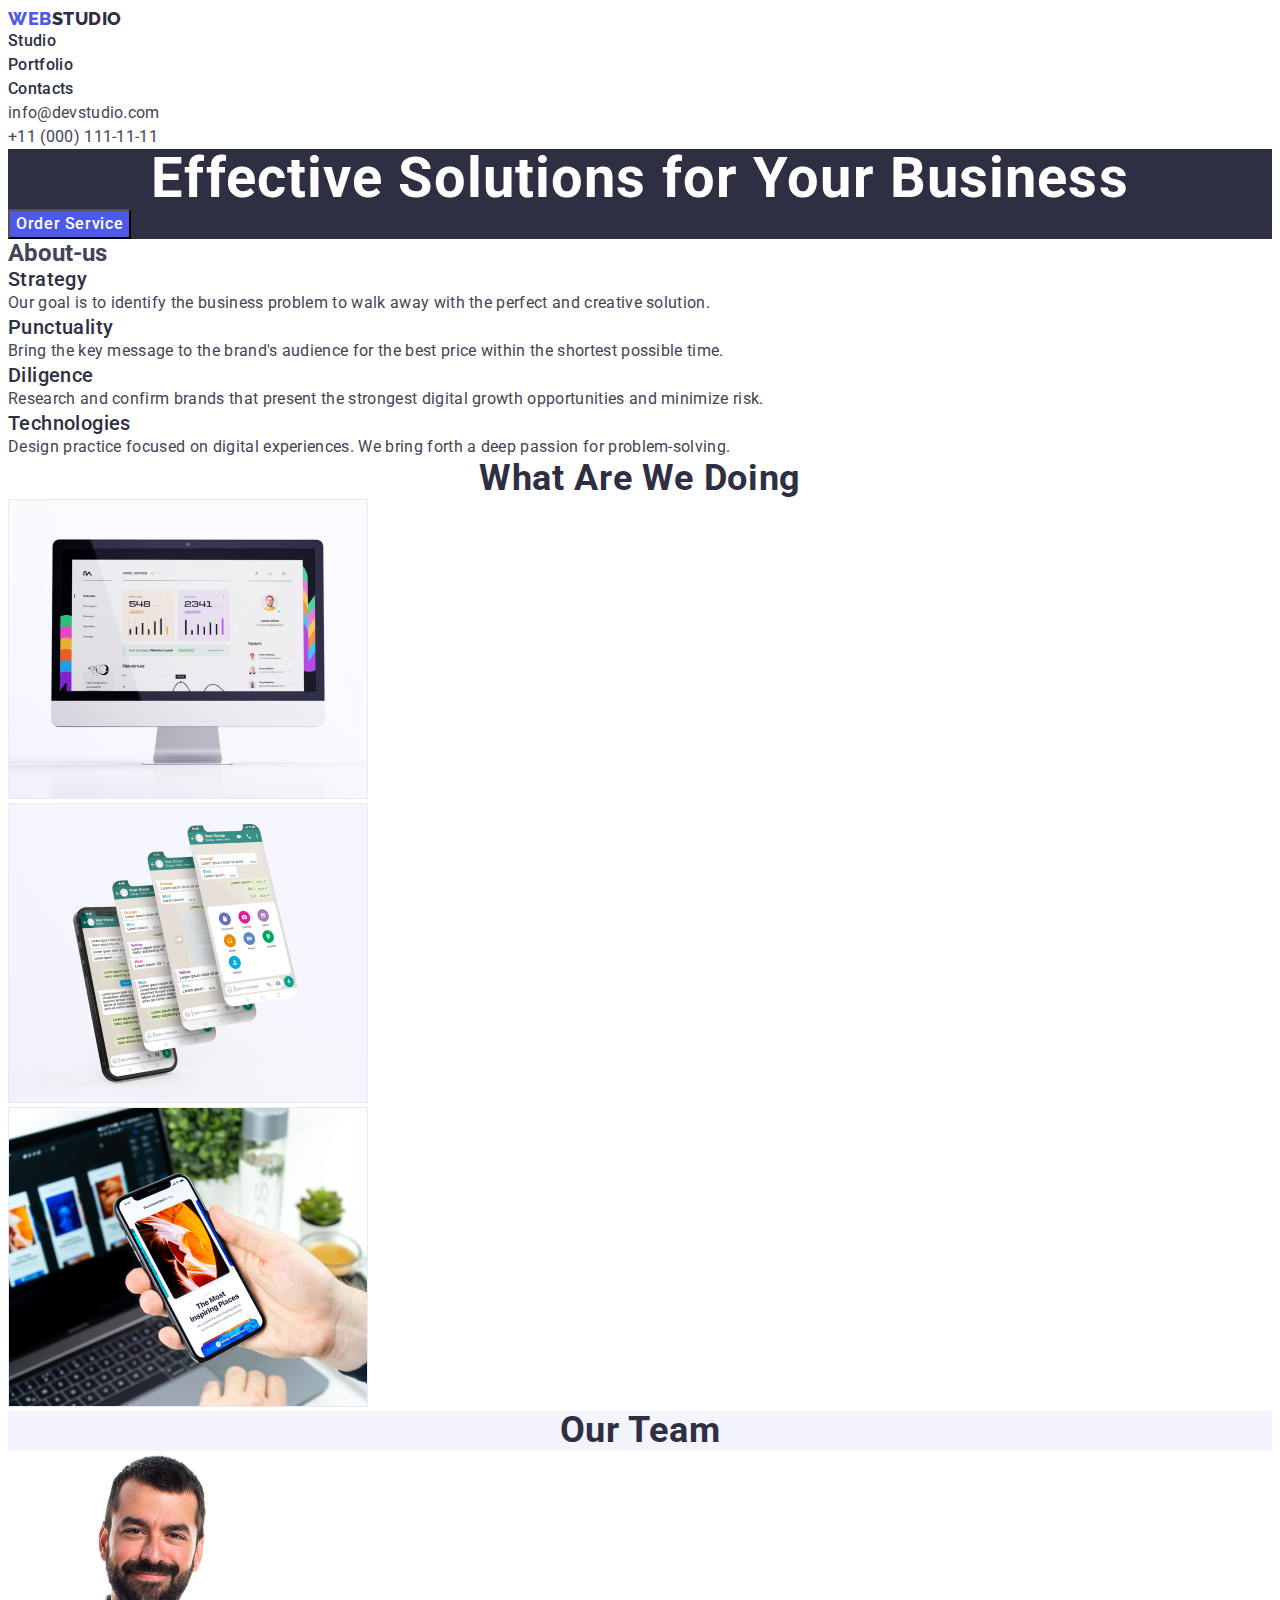
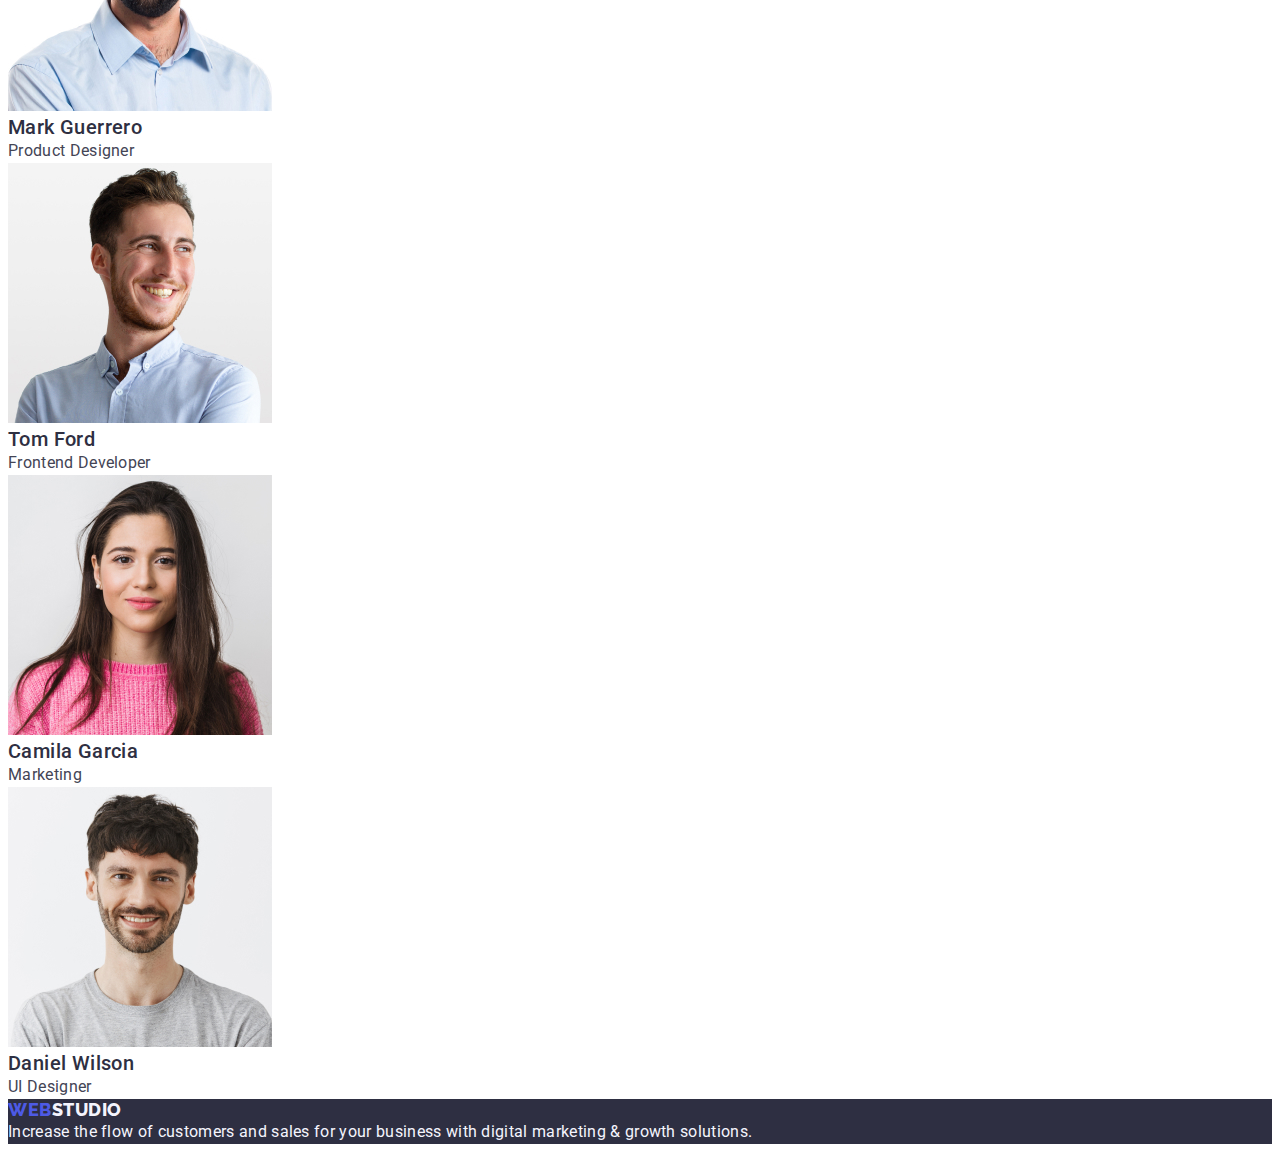
==== index.html @ ee645b49 "Initial commit" ====
<!DOCTYPE html>
<html lang="en">
  <head>
    <meta charset="UTF-8" />
    <meta http-equiv="X-UA-Compatible" content="IE=edge" />
    <meta name="viewport" content="width=device-width, initial-scale=1.0" />
    <title>WebStudio</title>
    <link
      rel="stylesheet"
      href="node_modules/modern-normalize/modern-normalize.css"
    />
    <link rel="stylesheet" href="./css/style.css" />
    <link rel="preconnect" href="https://fonts.googleapis.com" />
    <link rel="preconnect" href="https://fonts.gstatic.com" crossorigin />
    <link rel="preconnect" href="https://fonts.googleapis.com" />
    <link rel="preconnect" href="https://fonts.gstatic.com" crossorigin />
    <link
      href="https://fonts.googleapis.com/css2?family=Raleway:wght@800&family=Roboto:wght@400;500;700;900&display=swap"
      rel="stylesheet"
    />
  </head>
  <body>
    <header>
      <nav>
        <a href="./index.html" class="logo link"
          >Web<span class="header-span">Studio</span></a
        >
        <ul class="list">
          <li>
            <a class="nav-list-content link" href="./index.html">Studio</a>
          </li>
          <li>
            <a class="nav-list-content link" href="./portfolio.html"
              >Portfolio</a
            >
          </li>
          <li><a class="nav-list-content link" href="">Contacts</a></li>
        </ul>
      </nav>
      <address class="address-info">
        <ul class="list">
          <li>
            <a class="mail-tel link" href="mailto:info@devstudio.com"
              >info@devstudio.com</a
            >
          </li>
          <li>
            <a class="mail-tel link" href="tel:+110001111111"
              >+11 (000) 111-11-11</a
            >
          </li>
        </ul>
      </address>
    </header>
    <main>
      <section class="hero">
        <h1 class="hero-title">Effective Solutions for Your Business</h1>
        <button type="button" class="order-service">Order Service</button>
      </section>
      <section>
        <h2>About-us</h2>
        <ul class="benefits list">
          <li>
            <h3 class="benefits-title">Strategy</h3>
            <p class="benefits-text">
              Our goal is to identify the business problem to walk away with the
              perfect and creative solution.
            </p>
          </li>
          <li>
            <h3 class="benefits-title">Punctuality</h3>
            <p class="benefits-text">
              Bring the key message to the brand's audience for the best price
              within the shortest possible time.
            </p>
          </li>
          <li>
            <h3 class="benefits-title">Diligence</h3>
            <p class="benefits-text">
              Research and confirm brands that present the strongest digital
              growth opportunities and minimize risk.
            </p>
          </li>
          <li>
            <h3 class="benefits-title">Technologies</h3>
            <p class="benefits-text">
              Design practice focused on digital experiences. We bring forth a
              deep passion for problem-solving.
            </p>
          </li>
        </ul>
      </section>
      <section>
        <h2 class="achievements-people">What are we doing</h2>
        <ul class="list">
          <li>
            <img
              src="./images/img-1.jpg"
              alt="What we are doing"
              width="360"
              height="300"
            />
          </li>
          <li>
            <img
              src="./images/img-2.jpg"
              alt="What we are doing"
              width="360"
              height="300"
            />
          </li>
          <li>
            <img
              src="./images/img-3.jpg"
              alt="What we are doing"
              width="360"
              height="300"
            />
          </li>
        </ul>
      </section>
      <section class="who-we-are">
        <h2 class="achievements-people">Our Team</h2>
        <ul class="list">
          <li class="cards">
            <img
              src="./images/Mark-Guerrero.jpg"
              alt="Mark Guerrero"
              width="264"
              height="260"
            />
            <h3 class="benefits-title">Mark Guerrero</h3>
            <p class="benefits-text">Product Designer</p>
          </li>
          <li class="cards">
            <img
              src="./images/Tom-Ford.jpg"
              alt="Tom Ford"
              width="264"
              height="260"
            />
            <h3 class="benefits-title">Tom Ford</h3>
            <p class="benefits-text">Frontend Developer</p>
          </li>
          <li class="cards">
            <img
              src="./images/Camila-Garcia.jpg"
              alt="Camila Garcia"
              width="264"
              height="260"
            />
            <h3 class="benefits-title">Camila Garcia</h3>
            <p class="benefits-text">Marketing</p>
          </li>
          <li class="cards">
            <img
              src="./images/Daniel-Wilson.jpg"
              alt="Daniel Wilson"
              width="264"
              height="260"
            />
            <h3 class="benefits-title">Daniel Wilson</h3>
            <p class="benefits-text">UI Designer</p>
          </li>
        </ul>
      </section>
    </main>
    <footer class="footer">
      <a class="logo link" href="./index.html"
        >Web<span class="footer-span">Studio</span></a
      >
      <p class="footer-text">
        Increase the flow of customers and sales for your business with digital
        marketing & growth solutions.
      </p>
    </footer>
  </body>
</html>
---- css/style.css ----
/* Main-Page */
:root {
  --primary-font: "Roboto", sans-serif;
  --logo-color: #4d5ae5;
  --logo-font: "Raleway", sans-serif;
  --logo-font-weight: 800;
  --logo-font-size: 18px;
  --logo-line-height: 1.17;
  --letter-spacing: 0.03em;
  --logo-text-transform: uppercase;
  --slate-color: #434455;
  --logo-color: #4d5ae5;
  --navy-blue: #2e2f42;
  --ocean: #404bbf;
  --true-white-color: #ffffff;
  --cloud-color: #f4f4fd;
  --text-decoration: none;
}
p,
h1,
h2,
h3,
h4,
h5,
h6 {
  margin-top: 0;
  margin-bottom: 0;
}
ul,
li {
  margin-top: 0;
  margin-bottom: 0;
  padding-left: 0;
}

body {
  font-family: var(--primary-font);
  color: var(--slate-color);
  background-color: var(--true-white-color);
}
/* Header */
.logo {
  font-family: "Raleway", sans-serif;
  font-weight: 800;
  font-size: 18px;
  line-height: 1.17;
  letter-spacing: 0.03em;
  text-transform: uppercase;
  color: var(--logo-color);
}

.link {
  text-decoration: var(--text-decoration);
}

.header-span {
  color: var(--navy-blue);
}

.list {
  text-decoration: none;
  list-style: none;
}

.nav-list-content {
  font-weight: 500;
  line-height: 1.5;
  letter-spacing: 0.02em;
  color: var(--navy-blue);
}
.nav-list-content:hover {
  color: var(--ocean);
}
.nav-list-content:focus {
  color: var(--ocean);
}

.address-info {
  font-style: normal;
}

.mail-tel {
  line-height: 1.5;
  letter-spacing: 0.02em;
  color: var(--slate-color);
}
.mail-tel:hover {
  color: var(--ocean);
}

.mail-tel:focus {
  color: var(--ocean);
}
/* First-Secion */
.hero {
  background-color: var(--navy-blue);
}
.hero-title {
  font-size: 56px;
  line-height: 1.07;
  text-align: center;
  letter-spacing: 0.02em;
  color: #ffffff;
}
.order-service {
  background-color: #4d5ae5;
  font-family: "Roboto", sans-serif;
  font-weight: 500;
  font-size: 16px;
  line-height: 1.5;
  letter-spacing: 0.04em;
  color: var(--true-white-color);
  cursor: pointer;
}
.order-service:hover,
.order-service:focus {
  background-color: #404bbf;
}
/* Second-Section */
.benefits-title {
  font-weight: 500;
  font-size: 20px;
  line-height: 1.2;
  letter-spacing: 0.02em;
  color: var(--navy-blue);
}
.benefits-text {
  font-size: 16px;
  line-height: 1.5;
  letter-spacing: 0.02em;
}
/* Third-Section */
.achievements-people {
  font-size: 36px;
  line-height: 1.11;
  text-align: center;
  text-transform: capitalize;
  color: var(--navy-blue);
  letter-spacing: 0.02em;
}
/* Fourth-Section */
.who-we-are {
  background-color: var(--cloud-color);
}
.cards {
  background-color: var(--true-white-color);
}
/* Footer */
.footer {
  background-color: var(--navy-blue);
}
.footer-span {
  color: var(--cloud-color);
}
.footer-text {
  line-height: 1.5;
  color: var(--cloud-color);
  letter-spacing: 0.02em;
}
/* Portfolio-Page */

/* Header */
.portfolio-span {
  color: var(--navy-blue);
}
/* Main */
.buttons {
  font-family: "Roboto", sans-serif;
  font-weight: 500;
  font-size: 16px;
  line-height: 1.5;
  letter-spacing: 0.04em;
  color: var(--logo-color);
  background-color: var(--cloud-color);
  cursor: pointer;
}
.buttons:hover,
.buttons:focus {
  color: var(--true-white-color);
  background-color: var(--ocean);
}

.advantages {
  font-weight: 500;
  font-size: 20px;
  line-height: 1.2;
  letter-spacing: 0.02em;
  color: var(--navy-blue);
}
.advantages-text {
  font-size: 16px;
  line-height: 1.5;
  letter-spacing: 0.02em;
  color: var(--slate-color);
}
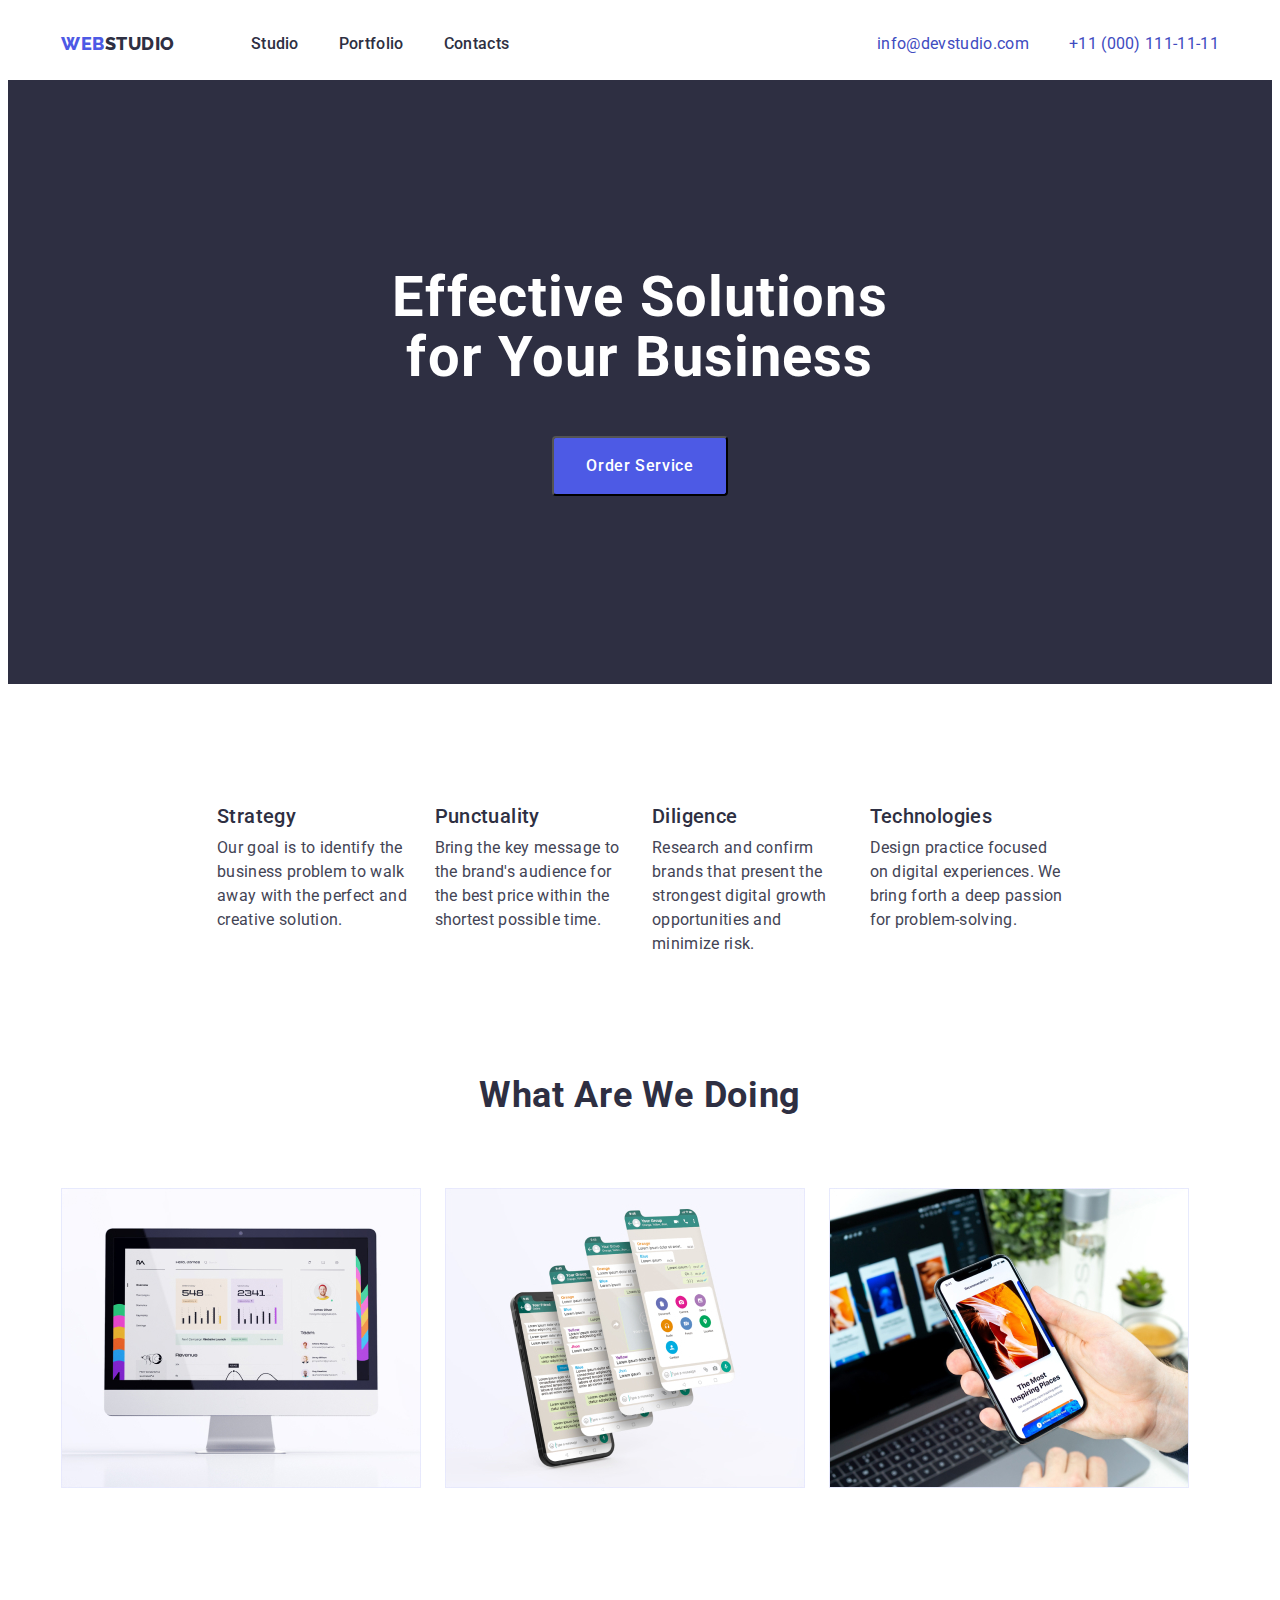
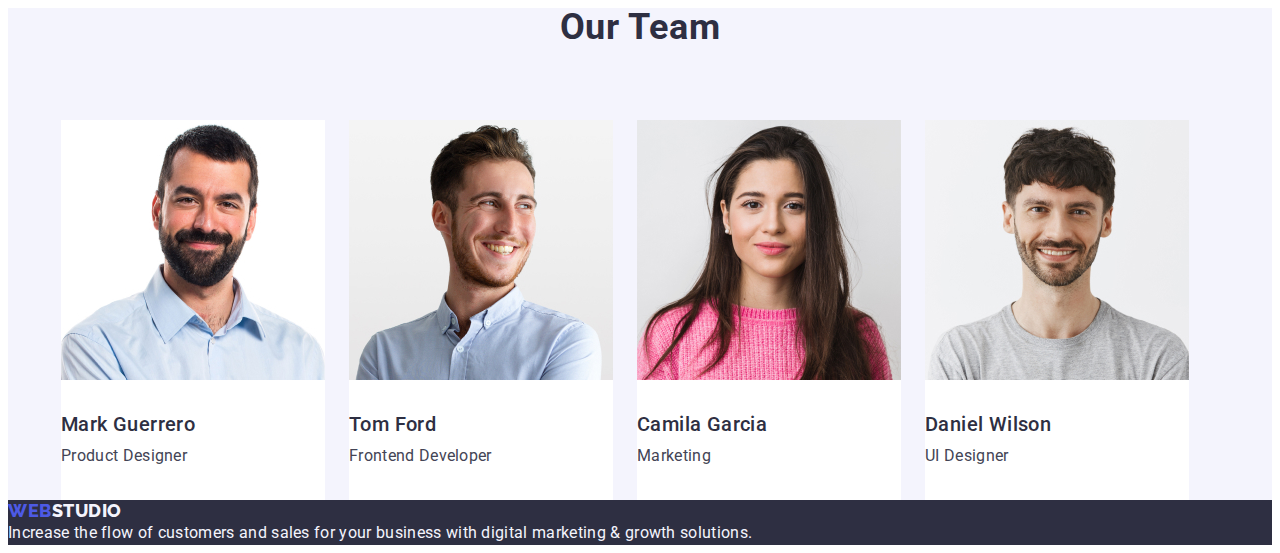
==== commit 784b1f85: "Summary" ====
--- a/index.html
+++ b/index.html
@@ -20,149 +20,163 @@
     />
   </head>
   <body>
-    <header>
-      <nav>
-        <a href="./index.html" class="logo link"
-          >Web<span class="header-span">Studio</span></a
-        >
-        <ul class="list">
-          <li>
-            <a class="nav-list-content link" href="./index.html">Studio</a>
-          </li>
-          <li>
-            <a class="nav-list-content link" href="./portfolio.html"
-              >Portfolio</a
-            >
-          </li>
-          <li><a class="nav-list-content link" href="">Contacts</a></li>
-        </ul>
-      </nav>
-      <address class="address-info">
-        <ul class="list">
-          <li>
-            <a class="mail-tel link" href="mailto:info@devstudio.com"
-              >info@devstudio.com</a
-            >
-          </li>
-          <li>
-            <a class="mail-tel link" href="tel:+110001111111"
-              >+11 (000) 111-11-11</a
-            >
-          </li>
-        </ul>
-      </address>
+    <header class="header">
+      <div class="container header-container">
+        <nav class="header-navigation">
+          <a href="./index.html" class="logo link"
+            >Web<span class="header-span">Studio</span></a
+          >
+          <ul class="header-menu list">
+            <li class="header-menu-item">
+              <a class="header-menu-content link" href="./index.html">Studio</a>
+            </li>
+            <li class="header-menu-item">
+              <a class="header-menu-content link" href="./portfolio.html"
+                >Portfolio</a
+              >
+            </li>
+            <li class="header-menu-item">
+              <a class="header-menu-content link" href="">Contacts</a>
+            </li>
+          </ul>
+        </nav>
+        <address class="address-info">
+          <ul class="mail-tel list">
+            <li class="mail-tel-item">
+              <a class="mail-tel-link link" href="mailto:info@devstudio.com"
+                >info@devstudio.com</a
+              >
+            </li>
+            <li class="mail-tel-item">
+              <a class="mail-tel-link link" href="tel:+110001111111"
+                >+11 (000) 111-11-11</a
+              >
+            </li>
+          </ul>
+        </address>
+      </div>
     </header>
     <main>
       <section class="hero">
-        <h1 class="hero-title">Effective Solutions for Your Business</h1>
-        <button type="button" class="order-service">Order Service</button>
+        <div class="container">
+          <h1 class="hero-title">Effective Solutions for Your Business</h1>
+          <button type="button" class="order-button order-button-text">
+            Order Service
+          </button>
+        </div>
+      </section>
+      <section class="benefits">
+        <div class="container">
+          <h2 class="visually-hidden">About-us</h2>
+          <ul class="benefits-list">
+            <li class="benefits-item">
+              <h3 class="benefits-title">Strategy</h3>
+              <p class="benefits-text">
+                Our goal is to identify the business problem to walk away with
+                the perfect and creative solution.
+              </p>
+            </li>
+            <li class="benefits-item">
+              <h3 class="benefits-title">Punctuality</h3>
+              <p class="benefits-text">
+                Bring the key message to the brand's audience for the best price
+                within the shortest possible time.
+              </p>
+            </li>
+            <li class="benefits-item">
+              <h3 class="benefits-title">Diligence</h3>
+              <p class="benefits-text">
+                Research and confirm brands that present the strongest digital
+                growth opportunities and minimize risk.
+              </p>
+            </li>
+            <li class="benefits-item">
+              <h3 class="benefits-title">Technologies</h3>
+              <p class="benefits-text">
+                Design practice focused on digital experiences. We bring forth a
+                deep passion for problem-solving.
+              </p>
+            </li>
+          </ul>
+        </div>
       </section>
       <section>
-        <h2>About-us</h2>
-        <ul class="benefits list">
-          <li>
-            <h3 class="benefits-title">Strategy</h3>
-            <p class="benefits-text">
-              Our goal is to identify the business problem to walk away with the
-              perfect and creative solution.
-            </p>
-          </li>
-          <li>
-            <h3 class="benefits-title">Punctuality</h3>
-            <p class="benefits-text">
-              Bring the key message to the brand's audience for the best price
-              within the shortest possible time.
-            </p>
-          </li>
-          <li>
-            <h3 class="benefits-title">Diligence</h3>
-            <p class="benefits-text">
-              Research and confirm brands that present the strongest digital
-              growth opportunities and minimize risk.
-            </p>
-          </li>
-          <li>
-            <h3 class="benefits-title">Technologies</h3>
-            <p class="benefits-text">
-              Design practice focused on digital experiences. We bring forth a
-              deep passion for problem-solving.
-            </p>
-          </li>
-        </ul>
-      </section>
-      <section>
-        <h2 class="achievements-people">What are we doing</h2>
-        <ul class="list">
-          <li>
-            <img
-              src="./images/img-1.jpg"
-              alt="What we are doing"
-              width="360"
-              height="300"
-            />
-          </li>
-          <li>
-            <img
-              src="./images/img-2.jpg"
-              alt="What we are doing"
-              width="360"
-              height="300"
-            />
-          </li>
-          <li>
-            <img
-              src="./images/img-3.jpg"
-              alt="What we are doing"
-              width="360"
-              height="300"
-            />
-          </li>
-        </ul>
+        <div class="container">
+          <h2 class="achievements-people">What are we doing</h2>
+          <ul class="achievements-list list">
+            <li class="achievements-item">
+              <img
+                src="./images/img-1.jpg"
+                alt="What we are doing"
+                width="360"
+                height="300"
+              />
+            </li>
+            <li class="achievements-item">
+              <img
+                src="./images/img-2.jpg"
+                alt="What we are doing"
+                width="360"
+                height="300"
+              />
+            </li>
+            <li class="achievements-item">
+              <img
+                src="./images/img-3.jpg"
+                alt="What we are doing"
+                width="360"
+                height="300"
+              />
+            </li>
+          </ul>
+        </div>
       </section>
       <section class="who-we-are">
-        <h2 class="achievements-people">Our Team</h2>
-        <ul class="list">
-          <li class="cards">
-            <img
-              src="./images/Mark-Guerrero.jpg"
-              alt="Mark Guerrero"
-              width="264"
-              height="260"
-            />
-            <h3 class="benefits-title">Mark Guerrero</h3>
-            <p class="benefits-text">Product Designer</p>
-          </li>
-          <li class="cards">
-            <img
-              src="./images/Tom-Ford.jpg"
-              alt="Tom Ford"
-              width="264"
-              height="260"
-            />
-            <h3 class="benefits-title">Tom Ford</h3>
-            <p class="benefits-text">Frontend Developer</p>
-          </li>
-          <li class="cards">
-            <img
-              src="./images/Camila-Garcia.jpg"
-              alt="Camila Garcia"
-              width="264"
-              height="260"
-            />
-            <h3 class="benefits-title">Camila Garcia</h3>
-            <p class="benefits-text">Marketing</p>
-          </li>
-          <li class="cards">
-            <img
-              src="./images/Daniel-Wilson.jpg"
-              alt="Daniel Wilson"
-              width="264"
-              height="260"
-            />
-            <h3 class="benefits-title">Daniel Wilson</h3>
-            <p class="benefits-text">UI Designer</p>
-          </li>
-        </ul>
+        <div class="container">
+          <h2 class="our-team">Our Team</h2>
+          <ul class="people-list list">
+            <li class="cards">
+              <img
+                src="./images/Mark-Guerrero.jpg"
+                alt="Mark Guerrero"
+                width="264"
+                height="260"
+              />
+              <h3 class="people-names">Mark Guerrero</h3>
+              <p class="jobs">Product Designer</p>
+            </li>
+            <li class="cards">
+              <img
+                src="./images/Tom-Ford.jpg"
+                alt="Tom Ford"
+                width="264"
+                height="260"
+              />
+              <h3 class="people-names">Tom Ford</h3>
+              <p class="jobs">Frontend Developer</p>
+            </li>
+            <li class="cards">
+              <img
+                src="./images/Camila-Garcia.jpg"
+                alt="Camila Garcia"
+                width="264"
+                height="260"
+              />
+              <h3 class="people-names">Camila Garcia</h3>
+              <p class="jobs">Marketing</p>
+            </li>
+            <li class="cards">
+              <img
+                src="./images/Daniel-Wilson.jpg"
+                alt="Daniel Wilson"
+                width="264"
+                height="260"
+              />
+              <h3 class="people-names">Daniel Wilson</h3>
+              <p class="jobs">UI Designer</p>
+            </li>
+          </ul>
+        </div>
       </section>
     </main>
     <footer class="footer">
--- a/css/style.css
+++ b/css/style.css
@@ -33,12 +33,44 @@
   padding-left: 0;
 }
 
+img {
+  display: block;
+}
+
 body {
   font-family: var(--primary-font);
   color: var(--slate-color);
   background-color: var(--true-white-color);
 }
+
+.container {
+  width: 100%;
+  max-width: 1158px;
+  padding-left: 15px;
+  padding-right: 15px;
+  margin: 0 auto;
+}
+
+.visually-hidden {
+  position: absolute;
+  width: 1px;
+  height: 1px;
+  margin: -1px;
+  border: 0;
+  padding: 0;
+  white-space: nowrap;
+  clip-path: inset(100%);
+  clip: rect(0 0 0 0);
+  overflow: hidden;
+}
+
 /* Header */
+
+.header {
+  padding-top: 24px;
+  padding-bottom: 24px;
+}
+
 .logo {
   font-family: "Raleway", sans-serif;
   font-weight: 800;
@@ -47,6 +79,8 @@
   letter-spacing: 0.03em;
   text-transform: uppercase;
   color: var(--logo-color);
+  display: flex;
+  align-items: center;
 }
 
 .link {
@@ -62,16 +96,42 @@
   list-style: none;
 }
 
-.nav-list-content {
-  font-weight: 500;
-  line-height: 1.5;
-  letter-spacing: 0.02em;
-  color: var(--navy-blue);
-}
-.nav-list-content:hover {
+.header-navigation {
+  display: flex;
+  align-items: center;
+}
+
+.header-menu {
+  display: flex;
+  margin-left: 76px;
+  gap: 40px;
+}
+
+.header-menu-item {
+  display: flex;
+}
+
+.header-container {
+  display: flex;
+  align-items: center;
+  justify-content: space-between;
+}
+
+.mail-tel {
+  display: flex;
+  gap: 40px;
+}
+
+.header-menu-content {
+  font-weight: 500;
+  line-height: 1.5;
+  letter-spacing: 0.02em;
+  color: var(--navy-blue);
+}
+.header-menu-content:hover {
   color: var(--ocean);
 }
-.nav-list-content:focus {
+.header-menu-content:focus {
   color: var(--ocean);
 }
 
@@ -79,21 +139,24 @@
   font-style: normal;
 }
 
-.mail-tel {
+.mail-tel-link {
   line-height: 1.5;
   letter-spacing: 0.02em;
   color: var(--slate-color);
 }
-.mail-tel:hover {
+.mail-tel-link:hover {
   color: var(--ocean);
 }
 
-.mail-tel:focus {
+.mail-tel-link {
   color: var(--ocean);
 }
 /* First-Secion */
+
 .hero {
+  padding-bottom: 120px;
   background-color: var(--navy-blue);
+  padding: 188px 0;
 }
 .hero-title {
   font-size: 56px;
@@ -101,8 +164,18 @@
   text-align: center;
   letter-spacing: 0.02em;
   color: #ffffff;
-}
-.order-service {
+  max-width: 496px;
+  margin: 0 auto;
+}
+
+.order-button {
+  margin: 0 auto;
+  display: block;
+  margin-top: 48px;
+  border-radius: 4px;
+}
+
+.order-button-text {
   background-color: #4d5ae5;
   font-family: "Roboto", sans-serif;
   font-weight: 500;
@@ -111,18 +184,39 @@
   letter-spacing: 0.04em;
   color: var(--true-white-color);
   cursor: pointer;
-}
-.order-service:hover,
-.order-service:focus {
+  padding: 16px 32px;
+}
+.order-button-text:hover,
+.order-button-text:focus {
   background-color: #404bbf;
 }
 /* Second-Section */
+
+.benefits {
+  padding-top: 120px;
+  padding-bottom: 120px;
+  display: flex;
+}
+
+.benefits-item {
+  width: calc((100% - 24px * 3) / 4);
+}
+
+.benefits-list {
+  padding-right: 156px;
+  padding-left: 156px;
+  display: flex;
+  list-style-type: none;
+  gap: 24px;
+}
+
 .benefits-title {
   font-weight: 500;
   font-size: 20px;
   line-height: 1.2;
   letter-spacing: 0.02em;
   color: var(--navy-blue);
+  margin-bottom: 8px;
 }
 .benefits-text {
   font-size: 16px;
@@ -137,8 +231,52 @@
   text-transform: capitalize;
   color: var(--navy-blue);
   letter-spacing: 0.02em;
+  margin: 0 auto;
+  margin-bottom: 72px;
+}
+
+.achievements-list {
+  display: flex;
+  gap: 24px;
+  margin-bottom: 120px;
 }
 /* Fourth-Section */
+
+.our-team {
+  font-size: 36px;
+  line-height: 1.11;
+  text-align: center;
+  text-transform: capitalize;
+  color: var(--navy-blue);
+  letter-spacing: 0.02em;
+  margin: 0 auto;
+  margin-bottom: 72px;
+  margin-top: 120px;
+}
+
+.people-list {
+  display: flex;
+  gap: 24px;
+  margin-top: 72px;
+}
+
+.people-names {
+  font-weight: 500;
+  font-size: 20px;
+  line-height: 1.2;
+  letter-spacing: 0.02em;
+  color: var(--navy-blue);
+  margin-top: 32px;
+  margin-bottom: 8px;
+}
+
+.jobs {
+  font-size: 16px;
+  line-height: 1.5;
+  letter-spacing: 0.02em;
+  margin-bottom: 32px;
+}
+
 .who-we-are {
   background-color: var(--cloud-color);
 }
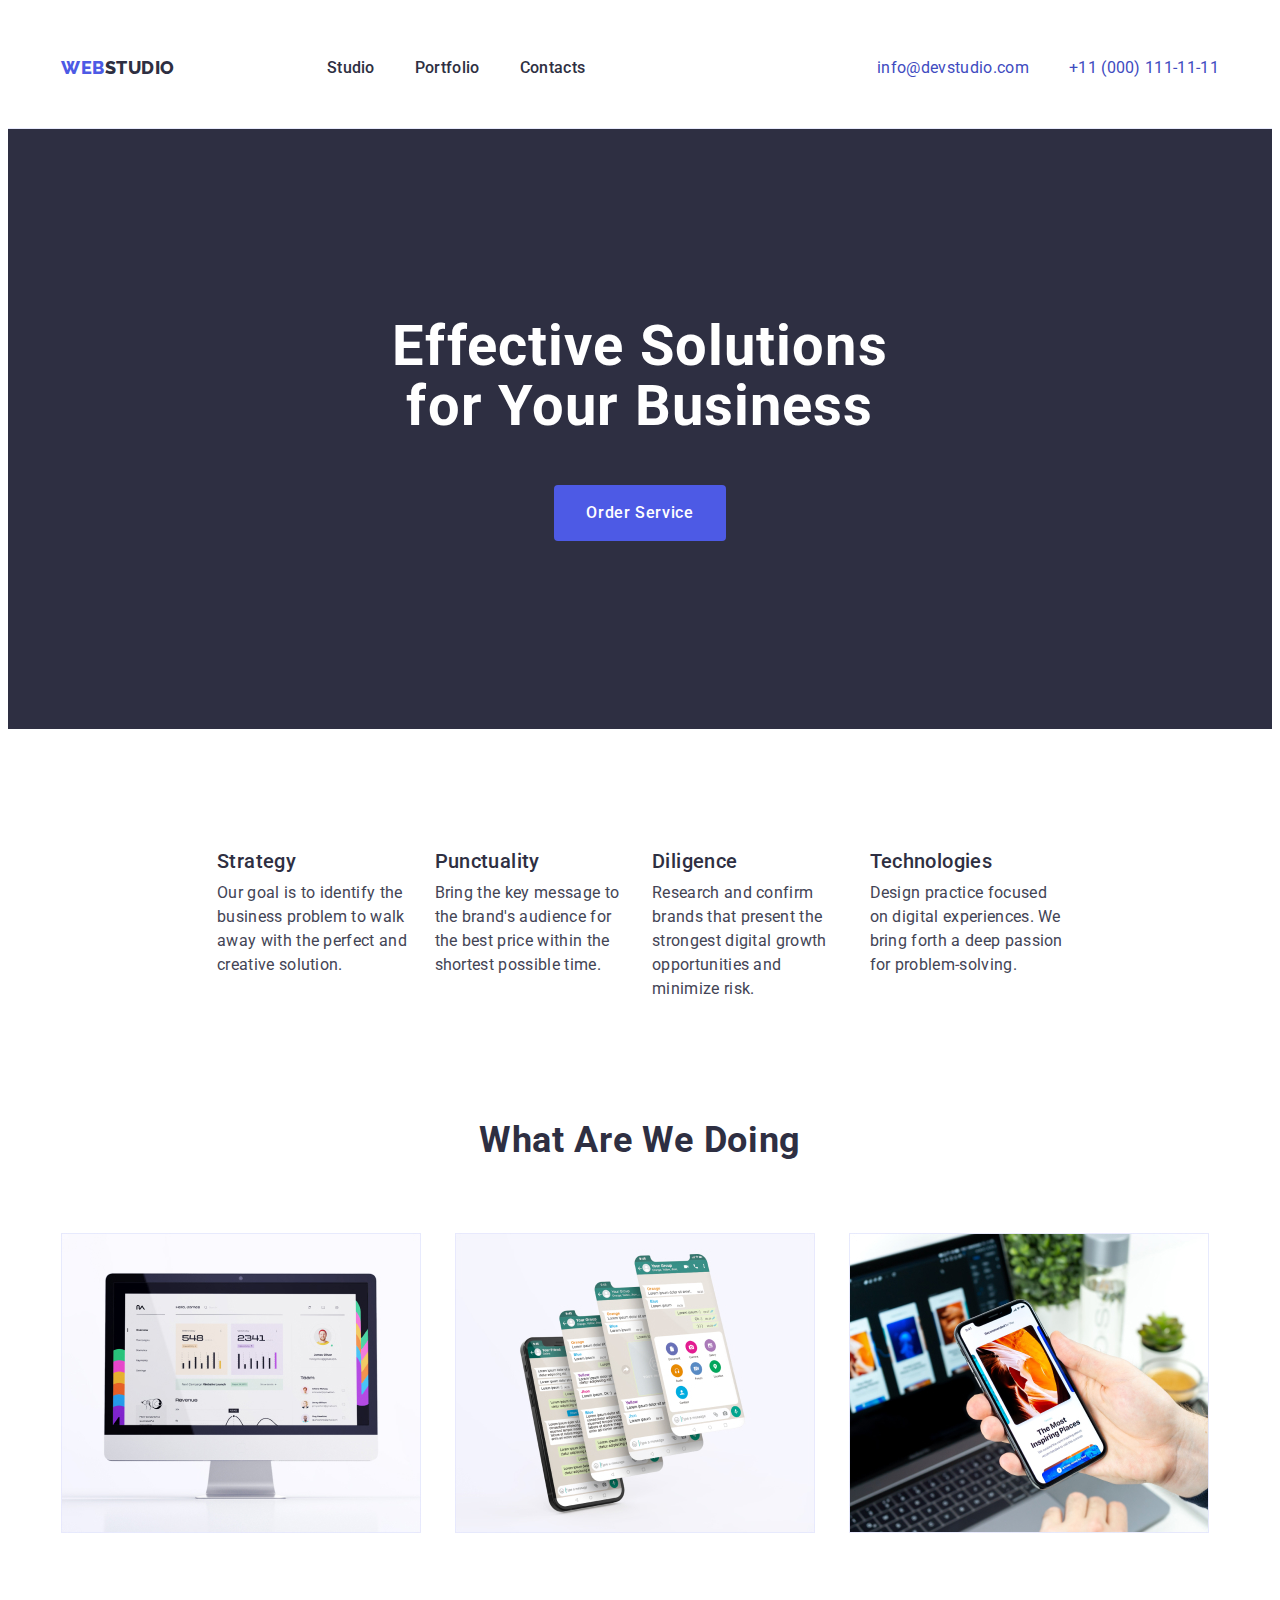
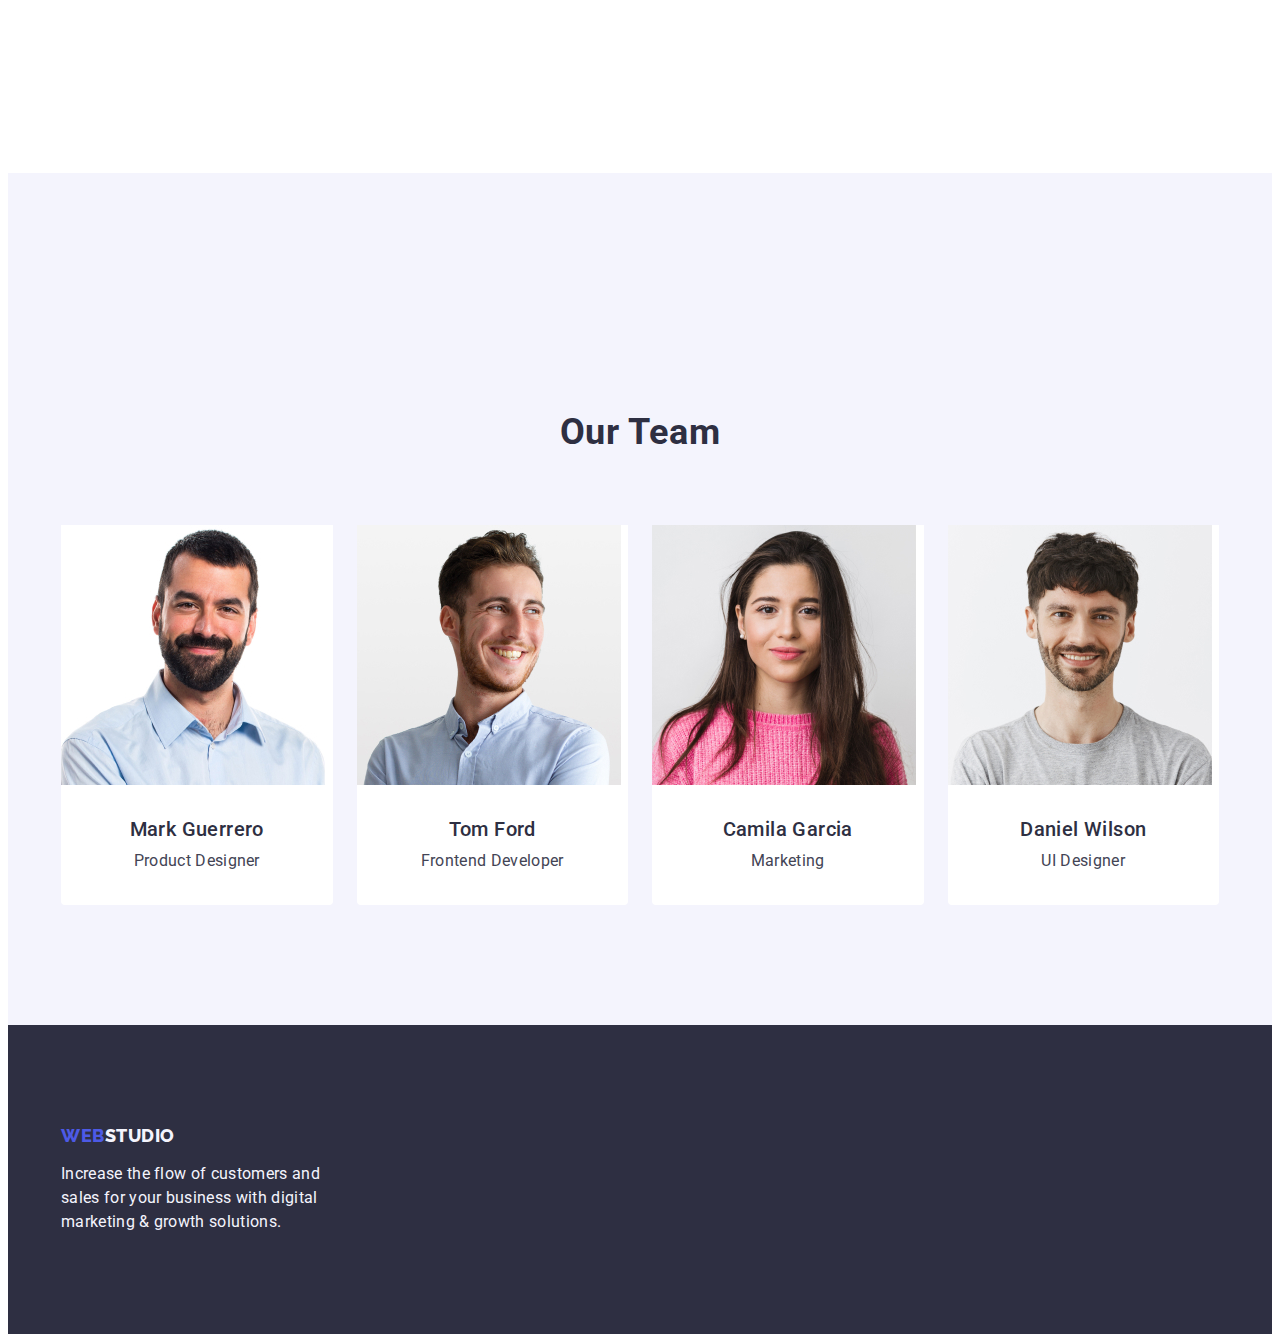
==== commit ec7135ce: "Summary" ====
--- a/index.html
+++ b/index.html
@@ -5,11 +5,11 @@
     <meta http-equiv="X-UA-Compatible" content="IE=edge" />
     <meta name="viewport" content="width=device-width, initial-scale=1.0" />
     <title>WebStudio</title>
+    <link rel="stylesheet" href="./css/style.css" />
     <link
       rel="stylesheet"
       href="node_modules/modern-normalize/modern-normalize.css"
     />
-    <link rel="stylesheet" href="./css/style.css" />
     <link rel="preconnect" href="https://fonts.googleapis.com" />
     <link rel="preconnect" href="https://fonts.gstatic.com" crossorigin />
     <link rel="preconnect" href="https://fonts.googleapis.com" />
@@ -100,7 +100,7 @@
           </ul>
         </div>
       </section>
-      <section>
+      <section class="our-people">
         <div class="container">
           <h2 class="achievements-people">What are we doing</h2>
           <ul class="achievements-list list">
@@ -142,8 +142,10 @@
                 width="264"
                 height="260"
               />
-              <h3 class="people-names">Mark Guerrero</h3>
-              <p class="jobs">Product Designer</p>
+              <div class="people-info">
+                <h3 class="people-names">Mark Guerrero</h3>
+                <p class="jobs">Product Designer</p>
+              </div>
             </li>
             <li class="cards">
               <img
@@ -152,8 +154,10 @@
                 width="264"
                 height="260"
               />
-              <h3 class="people-names">Tom Ford</h3>
-              <p class="jobs">Frontend Developer</p>
+              <div class="people-info">
+                <h3 class="people-names">Tom Ford</h3>
+                <p class="jobs">Frontend Developer</p>
+              </div>
             </li>
             <li class="cards">
               <img
@@ -162,8 +166,10 @@
                 width="264"
                 height="260"
               />
-              <h3 class="people-names">Camila Garcia</h3>
-              <p class="jobs">Marketing</p>
+              <div class="people-info">
+                <h3 class="people-names">Camila Garcia</h3>
+                <p class="jobs">Marketing</p>
+              </div>
             </li>
             <li class="cards">
               <img
@@ -172,21 +178,25 @@
                 width="264"
                 height="260"
               />
-              <h3 class="people-names">Daniel Wilson</h3>
-              <p class="jobs">UI Designer</p>
+              <div class="people-info">
+                <h3 class="people-names">Daniel Wilson</h3>
+                <p class="jobs">UI Designer</p>
+              </div>
             </li>
           </ul>
         </div>
       </section>
     </main>
     <footer class="footer">
-      <a class="logo link" href="./index.html"
-        >Web<span class="footer-span">Studio</span></a
-      >
-      <p class="footer-text">
-        Increase the flow of customers and sales for your business with digital
-        marketing & growth solutions.
-      </p>
+      <div class="container">
+        <a class="logo-footer link" href="./index.html"
+          >Web<span class="footer-span">Studio</span></a
+        >
+        <p class="footer-text">
+          Increase the flow of customers and sales for your business with
+          digital marketing & growth solutions.
+        </p>
+      </div>
     </footer>
   </body>
 </html>
--- a/css/style.css
+++ b/css/style.css
@@ -1,7 +1,7 @@
 /* Main-Page */
 :root {
   --primary-font: "Roboto", sans-serif;
-  --logo-color: #4d5ae5;
+  ---color: #4d5ae5;
   --logo-font: "Raleway", sans-serif;
   --logo-font-weight: 800;
   --logo-font-size: 18px;
@@ -69,6 +69,7 @@
 .header {
   padding-top: 24px;
   padding-bottom: 24px;
+  border-bottom: 1px solid #e7e9fc;
 }
 
 .logo {
@@ -81,6 +82,7 @@
   color: var(--logo-color);
   display: flex;
   align-items: center;
+  margin-right: 76px;
 }
 
 .link {
@@ -105,6 +107,8 @@
   display: flex;
   margin-left: 76px;
   gap: 40px;
+  padding-top: 24px;
+  padding-bottom: 24px;
 }
 
 .header-menu-item {
@@ -173,6 +177,9 @@
   display: block;
   margin-top: 48px;
   border-radius: 4px;
+  min-width: 169px;
+  height: 56px;
+  border: none;
 }
 
 .order-button-text {
@@ -222,8 +229,19 @@
   font-size: 16px;
   line-height: 1.5;
   letter-spacing: 0.02em;
+  max-width: 264px;
+  height: auto;
 }
 /* Third-Section */
+
+.our-people {
+  padding-bottom: 120px;
+}
+
+.achievements-item {
+  width: calc((100% - 48px) / 3);
+}
+
 .achievements-people {
   font-size: 36px;
   line-height: 1.11;
@@ -266,26 +284,47 @@
   line-height: 1.2;
   letter-spacing: 0.02em;
   color: var(--navy-blue);
-  margin-top: 32px;
+  text-align: center;
   margin-bottom: 8px;
 }
 
+.people-info {
+  padding: 32px 16px 32px;
+}
+
 .jobs {
   font-size: 16px;
   line-height: 1.5;
   letter-spacing: 0.02em;
-  margin-bottom: 32px;
+  text-align: center;
 }
 
 .who-we-are {
   background-color: var(--cloud-color);
+  padding: 120px 0 120px;
 }
 .cards {
   background-color: var(--true-white-color);
+  width: calc((100% - 72px) / 4);
+  border-radius: 0px 0px 4px 4px;
 }
 /* Footer */
+
+.logo-footer {
+  font-family: "Raleway", sans-serif;
+  font-weight: 800;
+  font-size: 18px;
+  line-height: 1.17;
+  letter-spacing: 0.03em;
+  text-transform: uppercase;
+  color: var(--logo-color);
+  display: inline-block;
+  margin-bottom: 16px;
+}
+
 .footer {
   background-color: var(--navy-blue);
+  padding: 100px 0 100px;
 }
 .footer-span {
   color: var(--cloud-color);
@@ -294,6 +333,7 @@
   line-height: 1.5;
   color: var(--cloud-color);
   letter-spacing: 0.02em;
+  max-width: 264px;
 }
 /* Portfolio-Page */
 
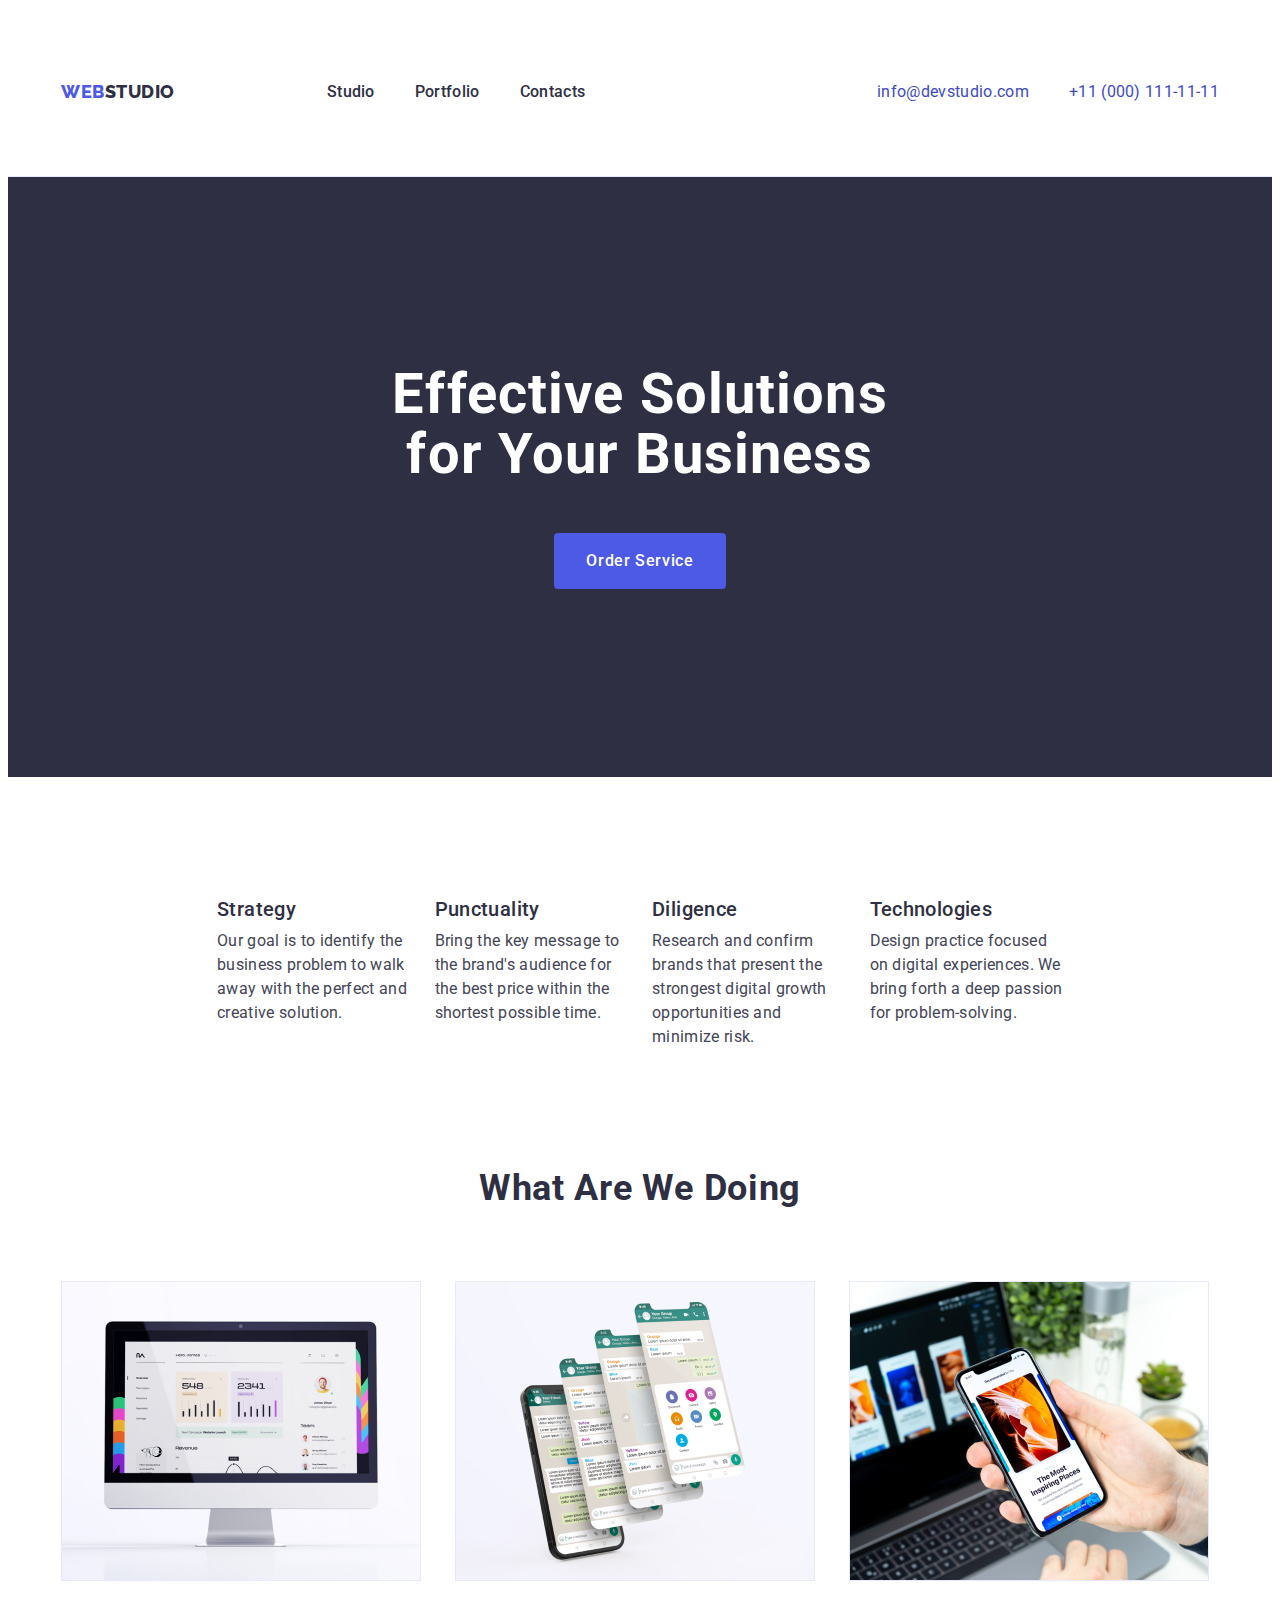
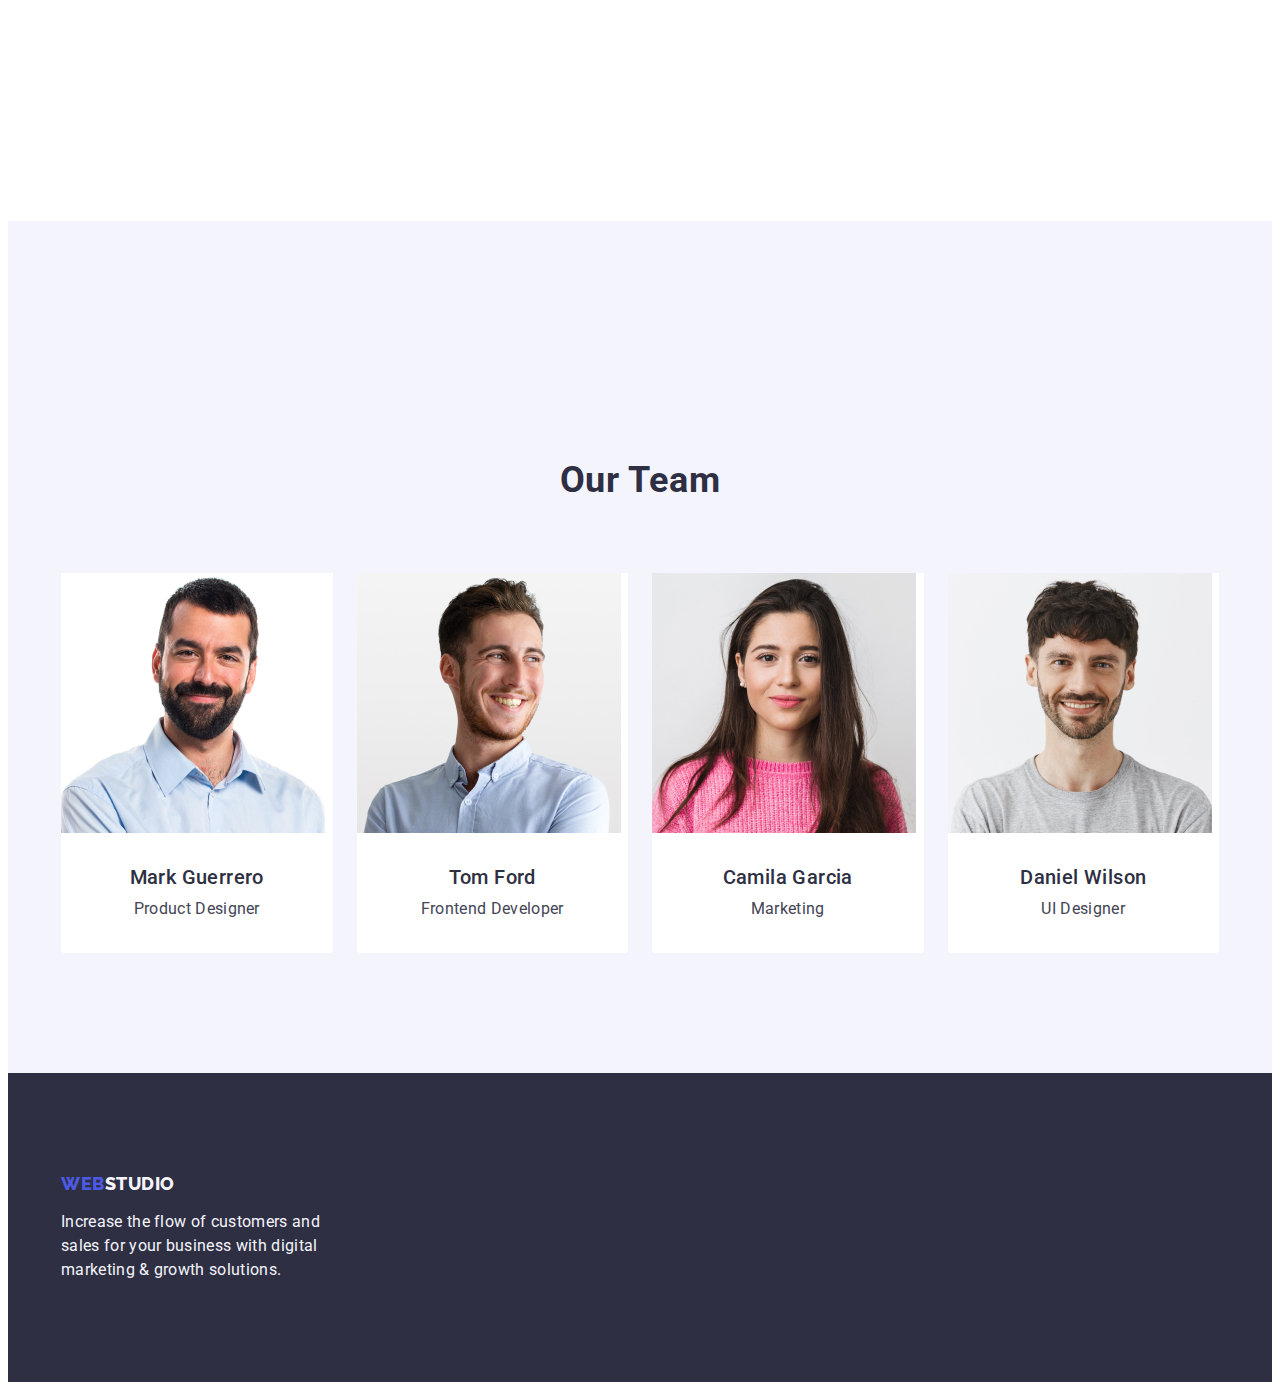
==== commit 31d7c2b9: "Summary" ====
--- a/index.html
+++ b/index.html
@@ -4,14 +4,12 @@
     <meta charset="UTF-8" />
     <meta http-equiv="X-UA-Compatible" content="IE=edge" />
     <meta name="viewport" content="width=device-width, initial-scale=1.0" />
-    <title>WebStudio</title>
-    <link rel="stylesheet" href="./css/style.css" />
     <link
       rel="stylesheet"
       href="node_modules/modern-normalize/modern-normalize.css"
     />
-    <link rel="preconnect" href="https://fonts.googleapis.com" />
-    <link rel="preconnect" href="https://fonts.gstatic.com" crossorigin />
+    <title>WebStudio</title>
+    <link rel="stylesheet" href="./css/style.css" />
     <link rel="preconnect" href="https://fonts.googleapis.com" />
     <link rel="preconnect" href="https://fonts.gstatic.com" crossorigin />
     <link
--- a/css/style.css
+++ b/css/style.css
@@ -131,6 +131,7 @@
   line-height: 1.5;
   letter-spacing: 0.02em;
   color: var(--navy-blue);
+  padding: 24px 0 24px;
 }
 .header-menu-content:hover {
   color: var(--ocean);
